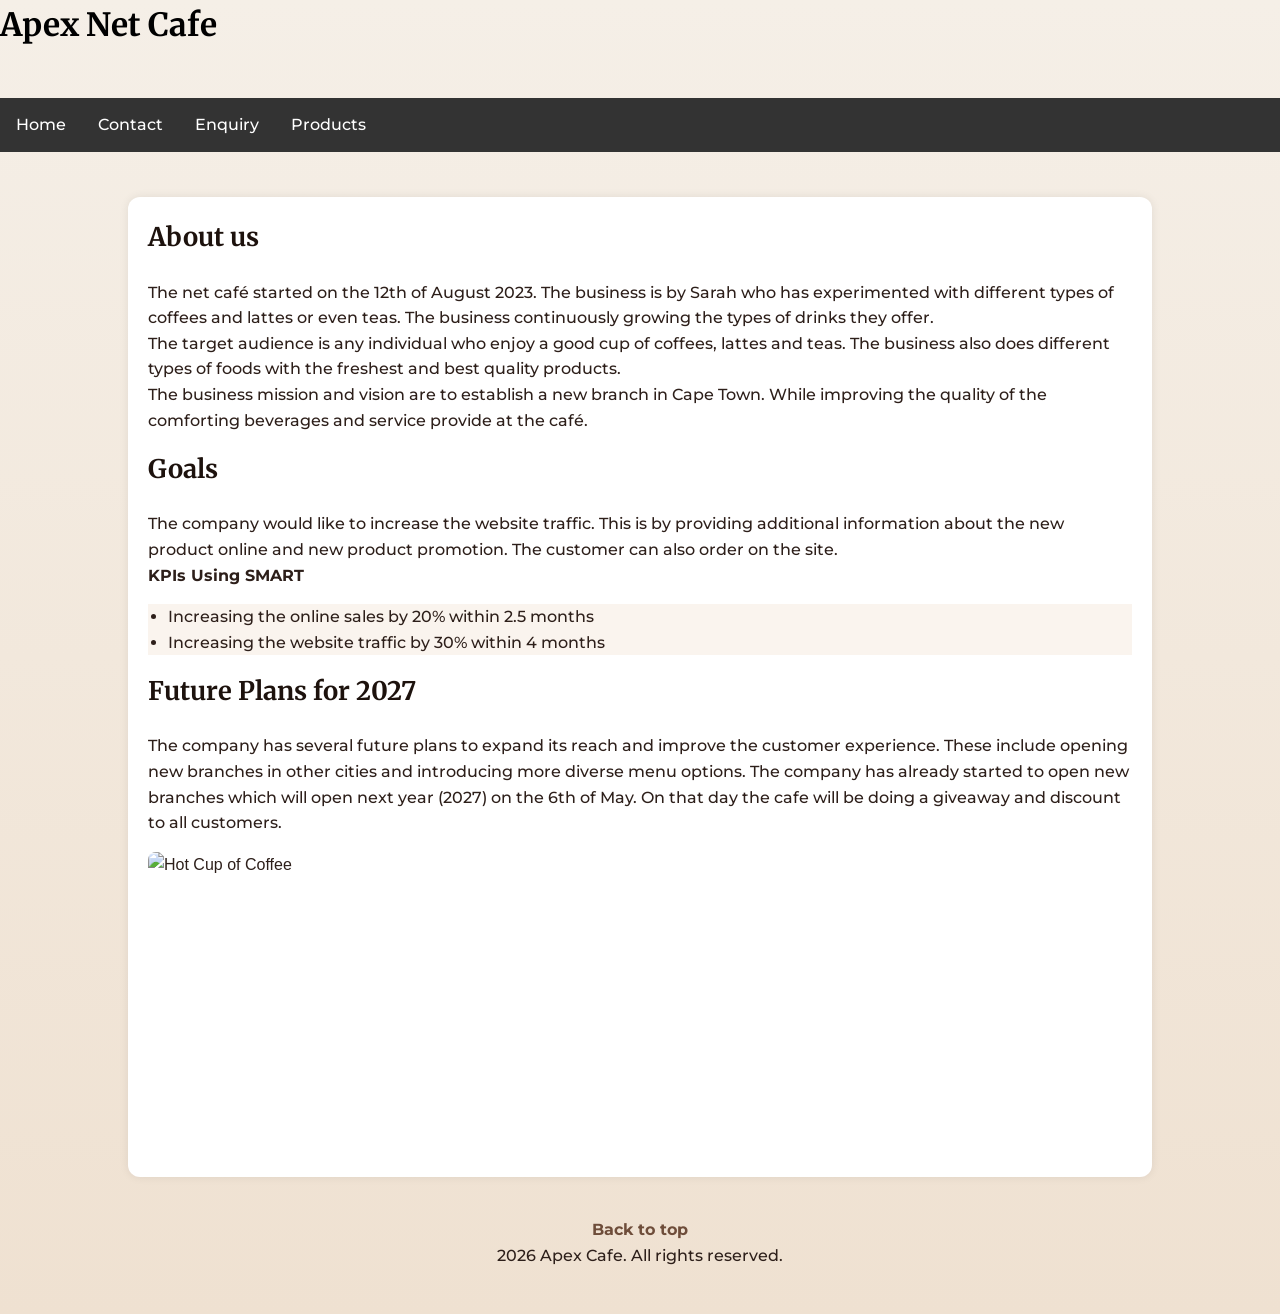
==== pages/about.html @ 740468ae "Live site commit" ====
<!doctype html>
<html lang="en">
  <head>
    <meta charset="UTF-8" />
    <meta name="viewport" content="width=device-width, initial-scale=1.0" />
    <meta http-equiv="X-UA-Compatible" content="IE=edge" />
    <title>About Apex Net Cafe | Johannesburg Coffee Shop</title>

    <meta name="author" content="Nikhiel Nishaylin Pooren" />
    <meta name="keywords" content="Apex Net Cafe, coffee shop in Johannesburg, cafe story, coffee, tea, free Wi-Fi" />
    <meta name="description" content="Learn about Apex Net Cafe, our coffee and tea story, our mission,
     and the warm community atmosphere that makes us a favourite Johannesburg café." />
    <meta name="robots" content="index, follow" />

    <link rel="stylesheet" href="../css/style.css" />
    <link rel="preconnect" href="https://fonts.googleapis.com" />
    <link rel="preconnect" href="https://fonts.gstatic.com" crossorigin />
    <link
      href="https://fonts.googleapis.com/css2?family=Merriweather:ital,opsz,wght@0,18..144,300..900;1,18..144,300..900&family=Montserrat:ital@0;1&display=swap"
      rel="stylesheet"
    />

    <link rel="canonical" href="https://apexnetcafe.co.za/pages/about.html" />

    <meta property="og:type" content="website" />
    <meta property="og:title" content="About Apex Net Cafe | Johannesburg Coffee Shop" />
    <meta property="og:description" content="Discover the story behind Apex Net Cafe, our premium drinks,
     and the welcoming café experience we offer in Johannesburg." />
    <meta property="og:image" content="https://apexnetcafe.co.za/image/coffee_equipment.jpg" />
    <meta property="og:url" content="https://apexnetcafe.co.za/pages/about.html" />
    <meta property="og:site_name" content="Apex Net Cafe" />
  </head>
  <body>
    <h1>Apex Net Cafe</h1>

    <header id="top" class="site-header">
      <br />
      <ul>
        <li><a href="../index.html">Home</a></li>
        <li><a href="contact.html">Contact</a></li>
        <li><a href="enquiry.html">Enquiry</a></li>
        <li><a href="product.html">Products</a></li>
      </ul>
      <br />
    </header>
    <main>
      <h2 class="title">About us</h2>
      <section>
        <p>
          The net café started on the 12th of August 2023. The business is by
          Sarah who has experimented with different types of coffees and lattes
          or even teas. The business continuously growing the types of drinks
          they offer.<br />
          The target audience is any individual who enjoy a good cup of coffees,
          lattes and teas. The business also does different types of foods with
          the freshest and best quality products.
          <br />
          The business mission and vision are to establish a new branch in Cape
          Town. While improving the quality of the comforting beverages and
          service provide at the café.
        </p>
      </section>

      <h2 class="title">Goals</h2>
      <p>
        The company would like to increase the website traffic. This is by
        providing additional information about the new product online and new
        product promotion. The customer can also order on the site.

        <br />
        <strong>KPIs Using SMART</strong>
      </p>

      <ol class="goals">
        <li>Increasing the online sales by 20% within 2.5 months</li>
        <li>Increasing the website traffic by 30% within 4 months</li>
      </ol>

      <h2>Future Plans for 2027</h2>
      <p>
        The company has several future plans to expand its reach and improve the
        customer experience. These include opening new branches in other cities
        and introducing more diverse menu options. The company has already
        started to open new branches which will open next year (2027) on the 6th
        of May. On that day the cafe will be doing a giveaway and discount to
        all customers.
      </p>

      <img
        class="product-image"
        src="image/coffee_equipment.jpg"
        alt="Hot Cup of Coffee"
        width="2000"
        height="600"
      />
    </main>
    <!-- footer with back to top link and copyright -->
    <footer>
      <a href="#top">Back to top </a>
      <p>2026 Apex Cafe. All rights reserved.</p>
    </footer>
  </body>
</html>
---- css/style.css ----
@import "./style/style.css";

:focus-visible,
a:focus-visible,
button:focus-visible,
input:focus-visible,
textarea:focus-visible,
select:focus-visible {
  outline: 3px solid #8a4f34;
  outline-offset: 3px;
  box-shadow: 0 0 0 4px rgba(138, 79, 52, 0.18);
}

body {
  font-family: "Montserrat", Arial, sans-serif;
}

h1,
h2,
h3,
legend,
label {
  font-family: "Merriweather", serif;
}

.product-search {
  margin: 0 0 30px;
}

.search {
  position: relative;
  width: min(100%, 760px);
  margin: 0 auto;
}

.search-icon {
  position: absolute;
  left: 16px;
  top: 50%;
  transform: translateY(-50%);
  color: #6e4d3a;
  font-size: 1.75rem;
  pointer-events: none;
  line-height: 1;
}

.search-input {
  width: 100%;
  min-height: 56px;
  padding: 14px 16px 14px 52px;
  border: 1px solid #d9c2a2;
  border-radius: 12px;
  background: #fff;
  font-size: 1.05rem;
  box-shadow: inset 0 1px 2px rgba(0, 0, 0, 0.04);
}

.search-input:focus {
  border-color: #8a4f34;
  box-shadow: 0 0 0 4px rgba(138, 79, 52, 0.15);
}

.image-grid {
  display: grid;
  grid-template-columns: repeat(3, minmax(220px, 1fr));
  gap: 20px;
  align-items: stretch;
}

.image-grid figure {
  margin: 0;
  display: flex;
  flex-direction: column;
  min-height: 100%;
  background: #f8f3ee;
  border: 1px solid rgba(116, 86, 62, 0.12);
  border-radius: 12px;
  overflow: hidden;
  box-shadow: 0 4px 12px rgba(0, 0, 0, 0.04);
}

.image-grid figcaption {
  margin-top: auto;
  text-align: center;
  font-weight: 600;
  line-height: 1.4;
  padding: 12px 14px 16px;
}

.image-grid .product-image {
  display: block;
  width: 100%;
  min-height: 200px;
  height: 220px;
  object-fit: cover;
  margin: 0;
  border-radius: 12px 12px 0 0;
}

.search-empty {
  display: none;
  margin: 12px 0 0;
  text-align: center;
  color: #6e4d3a;
  font-weight: 600;
}

@media (max-width: 768px) {
  .image-grid,
  .container {
    grid-template-columns: 1fr;
  }
}

legend {
  font-size: 1.5rem;
  font-weight: 600;
  margin-bottom: 12px;
}
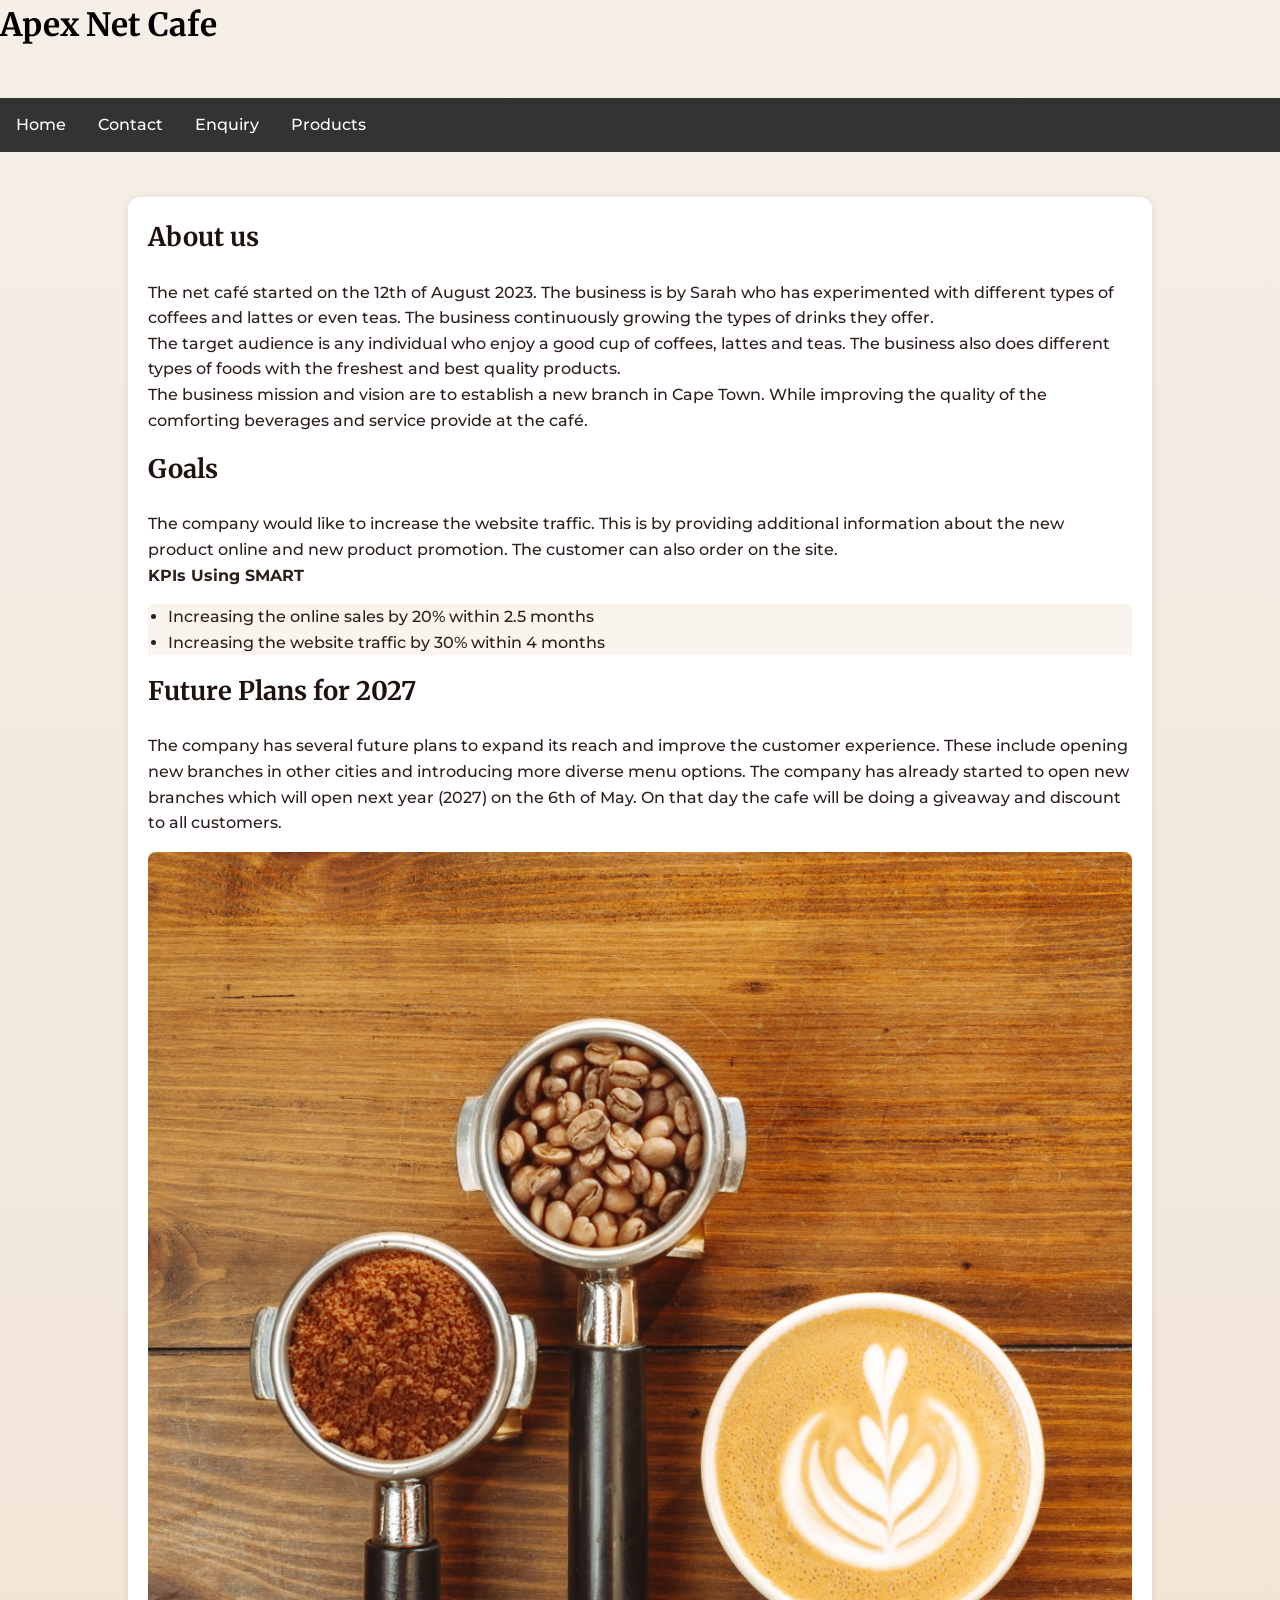
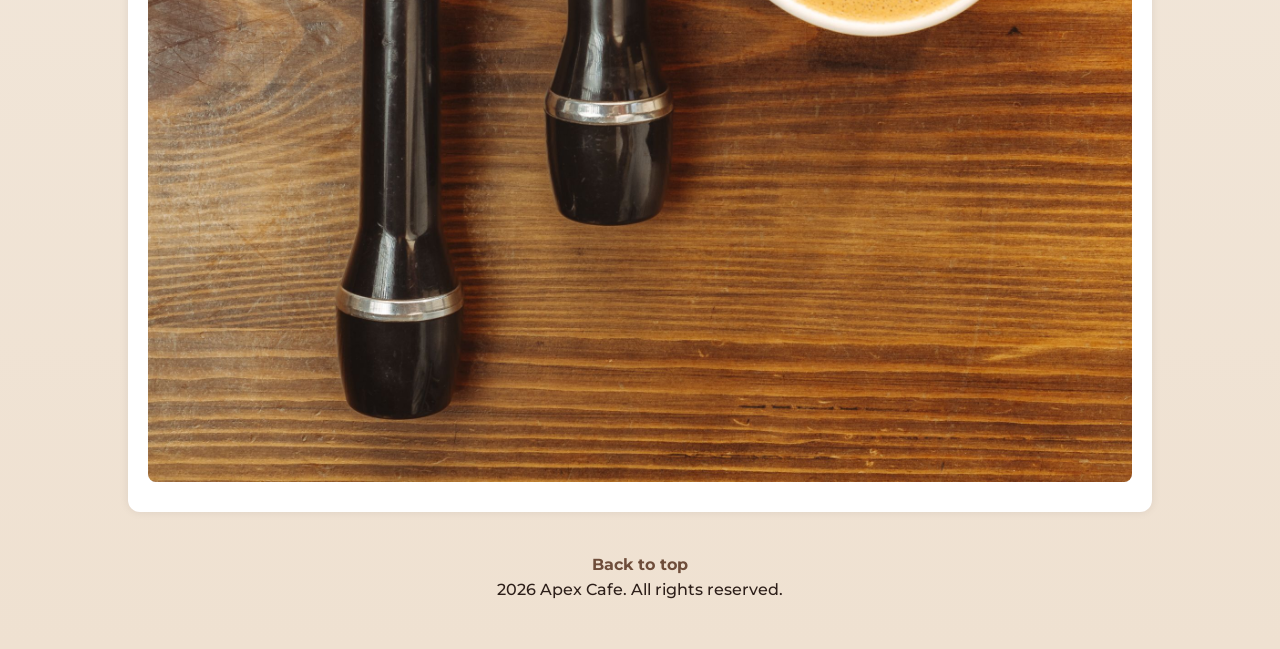
==== commit d545d273: "fixed about image" ====
--- a/pages/about.html
+++ b/pages/about.html
@@ -88,8 +88,8 @@
 
       <img
         class="product-image"
-        src="image/coffee_equipment.jpg"
-        alt="Hot Cup of Coffee"
+        src="../image/coffee_equipment.jpg"
+        alt="Hot Cup of Coffee with Coffee Equipment in the Background"
         width="2000"
         height="600"
       />
